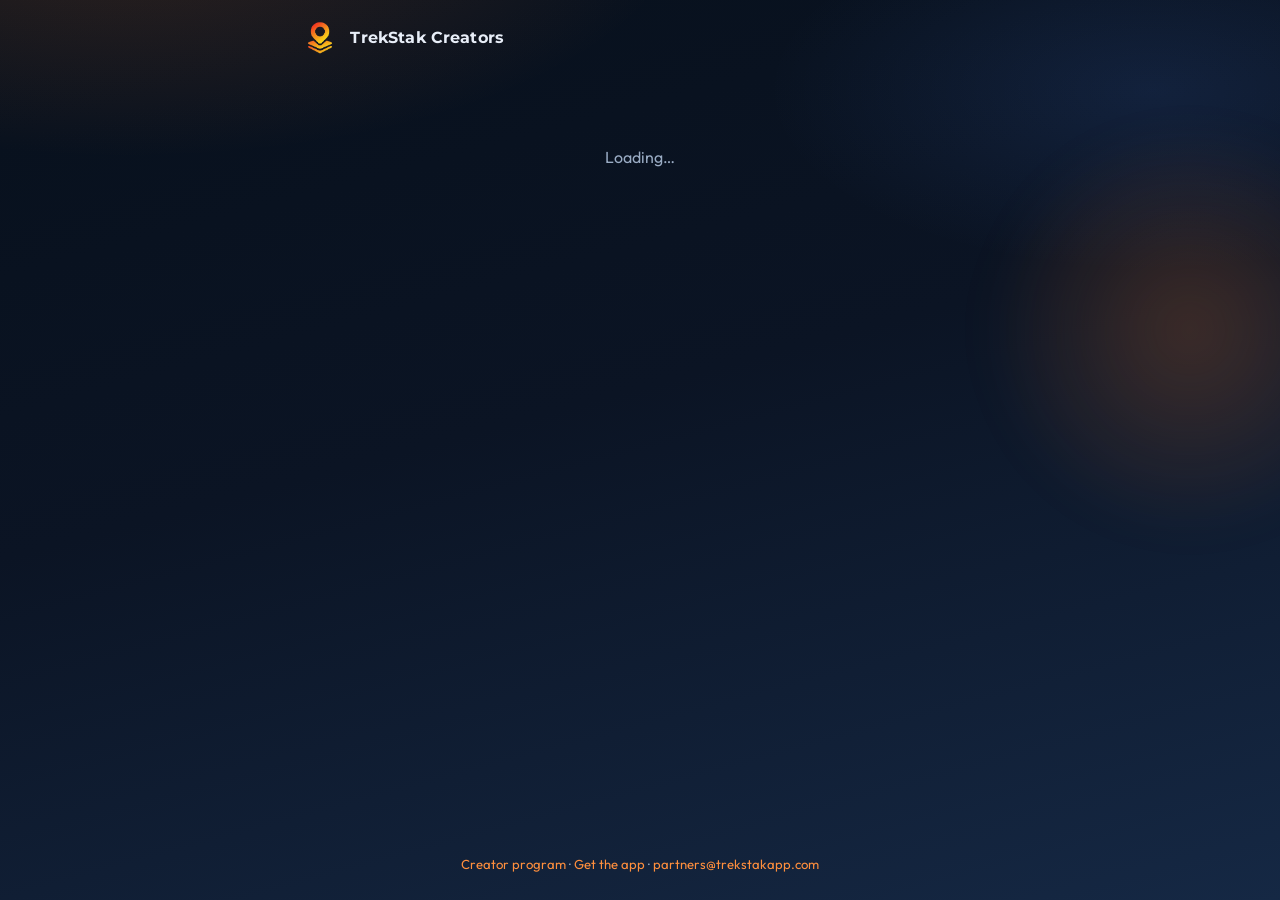
==== index.html @ 3432040d "Add files via upload" ====
<!DOCTYPE html>
<html lang="en">
<head>
  <meta charset="UTF-8" />
  <meta name="viewport" content="width=device-width, initial-scale=1" />
  <title>TrekStak Creators</title>
  <meta name="description" content="Official TrekStak creator pages — promo codes, profiles, and App Store links." />
  <meta name="theme-color" content="#0b1424" />
  <link rel="preconnect" href="https://fonts.googleapis.com" />
  <link rel="preconnect" href="https://fonts.gstatic.com" crossorigin />
  <link href="https://fonts.googleapis.com/css2?family=Montserrat:wght@600;700;800&family=Outfit:wght@400;500;600;700&display=swap" rel="stylesheet" />
  <link rel="stylesheet" href="/styles.css" />
</head>
<body>
  <div class="page">
    <div class="bg" aria-hidden="true">
      <div class="bg-base"></div>
      <div class="bg-shade"></div>
      <div class="bg-glow"></div>
    </div>

    <header class="top">
      <a class="brand" href="/">
        <img class="brand-logo" src="/finallogo.png" width="40" height="40" alt="" />
        <span>TrekStak Creators</span>
      </a>
    </header>

    <main id="app" class="main">
      <p class="loading">Loading…</p>
    </main>

    <footer class="foot">
      <p>
        <a href="https://partners.trekstakapp.com">Creator program</a>
        ·
        <a href="https://get.trekstakapp.com">Get the app</a>
        ·
        <a href="mailto:partners@trekstakapp.com">partners@trekstakapp.com</a>
      </p>
    </footer>
  </div>

  <script src="/js/creator-public-store.js" defer></script>
  <script src="/app.js" defer></script>
</body>
</html>
---- styles.css ----
:root {
  --navy: #0b1424;
  --navy-2: #122038;
  --ink: #e8eef8;
  --muted: #9aacc4;
  --orange: #f07a2a;
  --orange-hot: #ff8f3d;
  --card: rgba(18, 32, 56, 0.72);
  --line: rgba(255, 255, 255, 0.1);
  --ok: #3dd68c;
  --radius: 18px;
  --font-display: "Montserrat", system-ui, sans-serif;
  --font-body: "Outfit", system-ui, sans-serif;
}

*,
*::before,
*::after {
  box-sizing: border-box;
}

html,
body {
  margin: 0;
  min-height: 100%;
  background: var(--navy);
  color: var(--ink);
  font-family: var(--font-body);
}

a {
  color: var(--orange-hot);
  text-decoration: none;
}

a:hover {
  text-decoration: underline;
}

.page {
  position: relative;
  min-height: 100vh;
  display: flex;
  flex-direction: column;
  overflow-x: hidden;
}

.bg {
  position: fixed;
  inset: 0;
  z-index: 0;
  pointer-events: none;
}

.bg-base {
  position: absolute;
  inset: 0;
  background: linear-gradient(165deg, #07101c 0%, #0b1424 45%, #152844 100%);
}

.bg-shade {
  position: absolute;
  inset: 0;
  background:
    radial-gradient(ellipse 80% 50% at 10% -10%, rgba(240, 122, 42, 0.18), transparent 55%),
    radial-gradient(ellipse 60% 40% at 90% 10%, rgba(80, 140, 255, 0.12), transparent 50%);
}

.bg-glow {
  position: absolute;
  width: 420px;
  height: 420px;
  right: -120px;
  top: 120px;
  border-radius: 50%;
  background: radial-gradient(circle, rgba(240, 122, 42, 0.22), transparent 70%);
  filter: blur(20px);
}

.top,
.main,
.foot {
  position: relative;
  z-index: 1;
}

.top {
  display: flex;
  align-items: center;
  justify-content: space-between;
  padding: 1.1rem 1.25rem;
  max-width: 720px;
  margin: 0 auto;
  width: 100%;
}

.brand {
  display: inline-flex;
  align-items: center;
  gap: 0.65rem;
  color: var(--ink);
  font-family: var(--font-display);
  font-weight: 700;
  font-size: 1rem;
  letter-spacing: 0.01em;
  text-decoration: none;
}

.brand:hover {
  text-decoration: none;
  color: #fff;
}

.brand-logo {
  border-radius: 10px;
  display: block;
}

.main {
  flex: 1;
  width: 100%;
  max-width: 720px;
  margin: 0 auto;
  padding: 0.5rem 1.25rem 2.5rem;
}

.loading,
.error {
  text-align: center;
  color: var(--muted);
  padding: 3rem 1rem;
}

.error h1 {
  font-family: var(--font-display);
  color: var(--ink);
  font-size: 1.5rem;
  margin: 0 0 0.75rem;
}

.home-card,
.profile {
  background: var(--card);
  border: 1px solid var(--line);
  border-radius: var(--radius);
  padding: 1.5rem 1.35rem;
  backdrop-filter: blur(10px);
}

.home-card h1,
.profile-name {
  font-family: var(--font-display);
  font-weight: 800;
  margin: 0 0 0.4rem;
  font-size: clamp(1.55rem, 4vw, 2rem);
  letter-spacing: -0.02em;
}

.eyebrow {
  margin: 0 0 0.55rem;
  color: var(--orange);
  font-size: 0.78rem;
  font-weight: 700;
  letter-spacing: 0.08em;
  text-transform: uppercase;
}

.lede,
.bio,
.muted {
  color: var(--muted);
  line-height: 1.55;
}

.profile-head {
  display: flex;
  gap: 1rem;
  align-items: flex-start;
  margin-bottom: 1.25rem;
}

.avatar {
  width: 72px;
  height: 72px;
  border-radius: 50%;
  object-fit: cover;
  background: var(--navy-2);
  border: 2px solid rgba(240, 122, 42, 0.45);
  flex-shrink: 0;
}

.avatar-fallback {
  display: grid;
  place-items: center;
  font-family: var(--font-display);
  font-weight: 800;
  font-size: 1.4rem;
  color: var(--orange-hot);
}

.handle,
.role-chip {
  margin: 0;
  color: var(--muted);
  font-size: 0.95rem;
}

.role-chip {
  display: inline-block;
  margin-top: 0.45rem;
  padding: 0.2rem 0.55rem;
  border-radius: 999px;
  border: 1px solid var(--line);
  font-size: 0.75rem;
  font-weight: 600;
  color: var(--ink);
}

.bio {
  margin: 0 0 1.35rem;
}

.panel {
  border: 1px solid var(--line);
  border-radius: 14px;
  padding: 1rem 1rem 1.1rem;
  margin-bottom: 1rem;
  background: rgba(7, 16, 28, 0.35);
}

.panel h2 {
  font-family: var(--font-display);
  font-size: 0.82rem;
  letter-spacing: 0.06em;
  text-transform: uppercase;
  margin: 0 0 0.65rem;
  color: var(--muted);
  font-weight: 700;
}

.code-row {
  display: flex;
  align-items: center;
  gap: 0.65rem;
  flex-wrap: wrap;
}

.code-value {
  font-family: var(--font-display);
  font-weight: 800;
  font-size: 1.55rem;
  letter-spacing: 0.06em;
  margin: 0;
  color: #fff;
}

.discount {
  margin: 0.45rem 0 0;
  color: var(--ok);
  font-weight: 600;
  font-size: 0.92rem;
}

.btn {
  appearance: none;
  border: 0;
  cursor: pointer;
  font-family: var(--font-body);
  font-weight: 600;
  font-size: 0.9rem;
  border-radius: 999px;
  padding: 0.55rem 0.95rem;
  transition: transform 0.15s ease, background 0.15s ease;
}

.btn:active {
  transform: scale(0.98);
}

.btn-primary {
  background: var(--orange);
  color: #111;
}

.btn-primary:hover {
  background: var(--orange-hot);
}

.btn-ghost {
  background: transparent;
  color: var(--ink);
  border: 1px solid var(--line);
}

.btn-ghost:hover {
  border-color: rgba(255, 255, 255, 0.28);
}

.btn-row {
  display: flex;
  flex-wrap: wrap;
  gap: 0.55rem;
  margin-top: 0.85rem;
}

.toast {
  font-size: 0.85rem;
  color: var(--ok);
  min-height: 1.2em;
  margin: 0.4rem 0 0;
}

.cta-store {
  display: flex;
  justify-content: center;
  margin: 0.35rem 0 0.25rem;
}

.app-store-badge {
  display: block;
  height: 54px;
  width: auto;
}

.socials {
  display: flex;
  flex-wrap: wrap;
  gap: 0.55rem;
}

.social-link {
  display: inline-flex;
  align-items: center;
  gap: 0.4rem;
  padding: 0.45rem 0.75rem;
  border-radius: 999px;
  border: 1px solid var(--line);
  color: var(--ink);
  font-weight: 600;
  font-size: 0.88rem;
  text-decoration: none;
}

.social-link:hover {
  border-color: rgba(240, 122, 42, 0.5);
  text-decoration: none;
}

.social-link img {
  width: 18px;
  height: 18px;
  display: block;
}

.post-list {
  display: grid;
  gap: 1rem;
}

.post-card {
  border: 1px solid var(--line);
  border-radius: 14px;
  overflow: hidden;
  background: rgba(7, 16, 28, 0.45);
}

.post-image {
  display: block;
  width: 100%;
  aspect-ratio: 16 / 10;
  object-fit: cover;
  background: var(--navy-2);
}

.post-body {
  padding: 0.95rem 1rem 1.05rem;
}

.post-date {
  margin: 0 0 0.35rem;
  color: var(--muted);
  font-size: 0.78rem;
  font-weight: 600;
  letter-spacing: 0.04em;
}

.post-card h3 {
  font-family: var(--font-display);
  font-size: 1.05rem;
  margin: 0 0 0.45rem;
  letter-spacing: -0.01em;
  line-height: 1.3;
}

.post-text {
  margin: 0;
  color: var(--muted);
  line-height: 1.55;
  font-size: 0.95rem;
}

.post-tags {
  display: flex;
  flex-wrap: wrap;
  gap: 0.35rem;
  margin: 0.7rem 0 0;
}

.post-tag {
  font-size: 0.72rem;
  font-weight: 600;
  letter-spacing: 0.03em;
  text-transform: lowercase;
  padding: 0.18rem 0.5rem;
  border-radius: 999px;
  border: 1px solid var(--line);
  color: var(--ink);
}

.post-cta {
  margin-top: 0.85rem;
  display: flex;
  flex-wrap: wrap;
  align-items: center;
  gap: 0.65rem;
}

.post-cta .btn {
  text-decoration: none;
}

.post-code {
  margin: 0;
  color: var(--muted);
  font-size: 0.88rem;
}

.post-code strong {
  color: #fff;
  letter-spacing: 0.04em;
}

.qr-wrap {
  display: flex;
  flex-direction: column;
  align-items: flex-start;
  gap: 0.75rem;
}

.qr-wrap img {
  width: 160px;
  height: 160px;
  border-radius: 12px;
  background: #fff;
  padding: 8px;
}

.foot {
  padding: 1rem 1.25rem 1.75rem;
  text-align: center;
  color: var(--muted);
  font-size: 0.82rem;
}

.foot p {
  margin: 0;
}

.creator-list {
  list-style: none;
  margin: 1.25rem 0 0;
  padding: 0;
  display: grid;
  gap: 0.55rem;
}

.creator-list a {
  display: flex;
  justify-content: space-between;
  gap: 1rem;
  padding: 0.85rem 1rem;
  border-radius: 12px;
  border: 1px solid var(--line);
  color: var(--ink);
  text-decoration: none;
  font-weight: 600;
}

.creator-list a:hover {
  border-color: rgba(240, 122, 42, 0.45);
  text-decoration: none;
}

.creator-list span {
  color: var(--muted);
  font-weight: 500;
  font-size: 0.9rem;
}

@media (max-width: 480px) {
  .profile-head {
    flex-direction: column;
    align-items: center;
    text-align: center;
  }

  .profile-meta {
    display: flex;
    flex-direction: column;
    align-items: center;
  }

  .qr-wrap {
    align-items: center;
    width: 100%;
  }

  .btn-row {
    justify-content: center;
  }
}
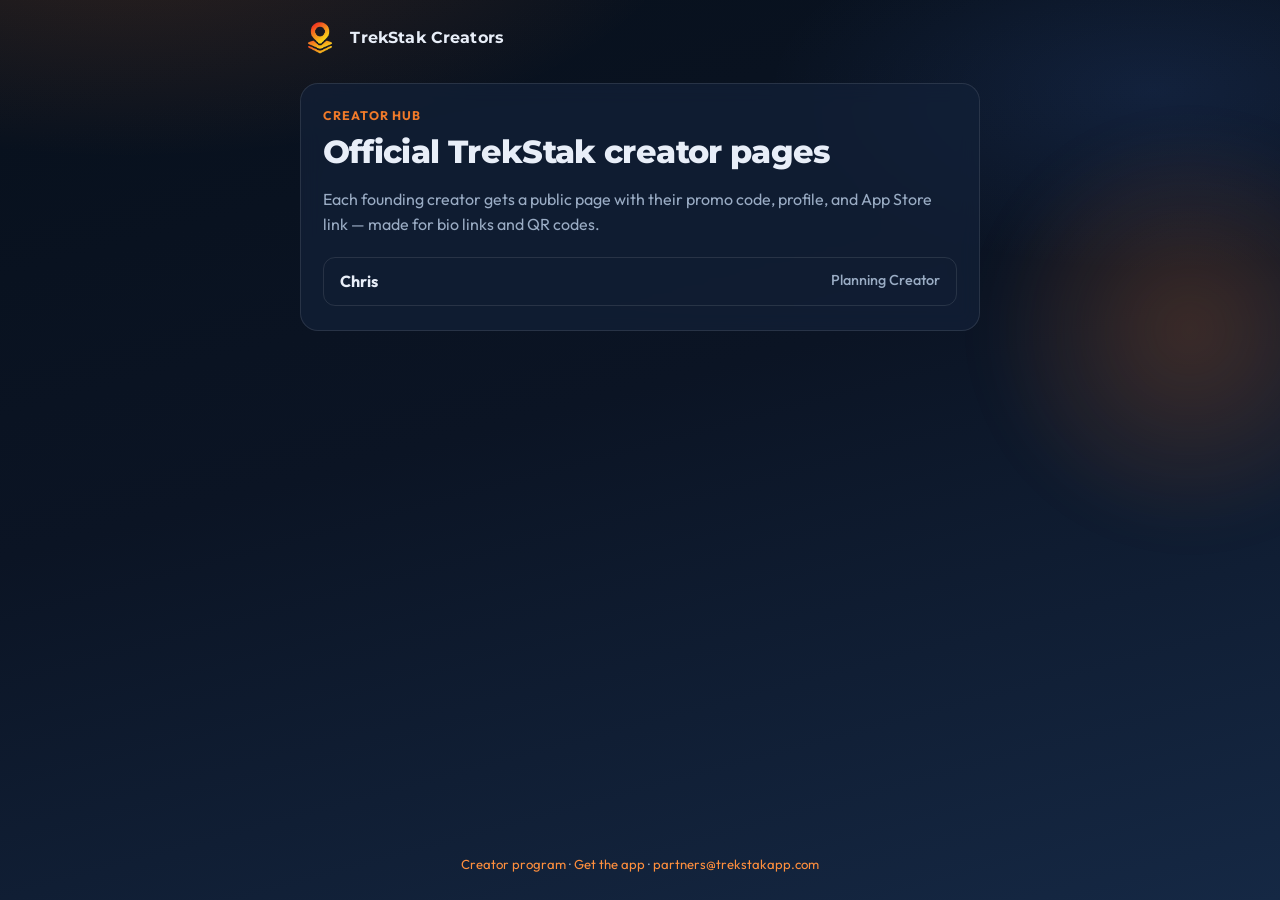
==== commit b16a3bcc: "Add files via upload" ====
--- a/index.html
+++ b/index.html
@@ -42,6 +42,7 @@
   </div>
 
   <script src="/js/creator-public-store.js" defer></script>
+  <script src="/creator-public-store.js" defer></script>
   <script src="/app.js" defer></script>
 </body>
 </html>
